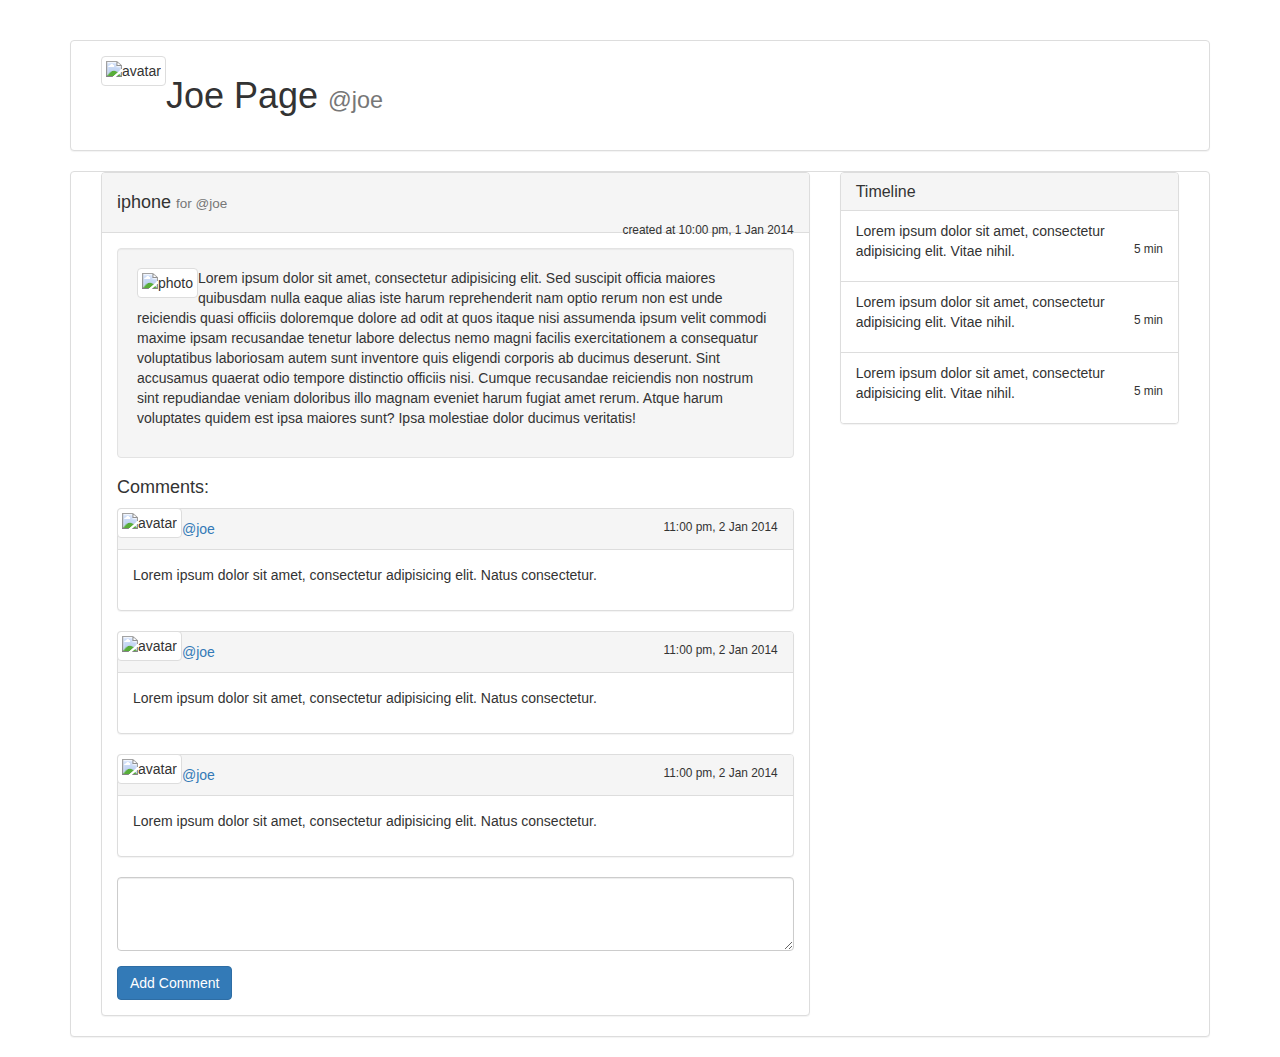
==== resources/public/prototype/template.html @ fd1fcd8f "base markup" ====
<!DOCTYPE html>
<html lang="en">
  <head>
    <meta charset="utf-8">
    <meta http-equiv="X-UA-Compatible" content="IE=edge">
    <meta name="viewport" content="width=device-width, initial-scale=1">
    <title>WiShare</title>

    <!-- Bootstrap -->
    <link href="//maxcdn.bootstrapcdn.com/bootstrap/3.2.0/css/bootstrap.min.css" rel="stylesheet">

    <!-- HTML5 Shim and Respond.js IE8 support of HTML5 elements and media queries -->
    <!-- WARNING: Respond.js doesn't work if you view the page via file:// -->
    <!--[if lt IE 9]>
      <script src="https://oss.maxcdn.com/html5shiv/3.7.2/html5shiv.min.js"></script>
      <script src="https://oss.maxcdn.com/respond/1.4.2/respond.min.js"></script>
    <![endif]-->

    <link href="/css/main.css" rel="stylesheet">

  </head>
  <body>
    <div class="container">
      <!-- JOE HEADER -->
      <div class="page-header panel panel-default col-md-12 joe-header">
        <div class="panel-body">
          <img src="/img/noavatar.png" alt="avatar" class="img-thumbnail pull-left avatar image120x120"/>
          <h1 class="user">Joe Page <small>@joe</small></h1>
        </div>
      </div>

      <div class="content col-md-12 panel panel-default">

        <!-- DASHBOARD -->
        <div class="col-md-8 dashboard">

          <!-- WHISHLIST -->
          <div class="panel panel-default wishlist" style="display: none;">
            <div class="panel-heading">
              <ul class="nav nav-pills nav-justified" role="tablist">
                <li class="active"><a hfer="#">Whishlist</a></li>
                <li><a hfer="#">Friends</a></li>
              </ul>
            </div>
            <ul class="wishlist list-group">

              <li class="list-group-item">
                <a class="title" href="#">Lorem ipsum dolor.</a>
                <div class="badges pull-right">
                  <span class="badge gifted alert-success" rel="tooltip" data-toggle="tooltip" title="Gifted!!!">
                    <span class="glyphicon glyphicon-gift"></span>
                  </span>
                  <span class="badge got-it" rel="tooltip" data-toggle="tooltip" title="I've got it!!!">
                    <span class="glyphicon glyphicon-ok"></span>
                  </span>
                  <span class="badge in-progress" rel="tooltip" data-toggle="tooltip" title="In progress">
                    <span class="glyphicon glyphicon-shopping-cart"></span>
                  </span>
                  <span class="badge in-thought" rel="tooltip" data-toggle="tooltip" title="in thought">
                    <span class="glyphicon glyphicon-question-sign"></span>
                  </span>
                </div>
              </li>

              <li class="list-group-item">
                <a class="title" href="#">Lorem ipsum dolor.</a>
                <div class="badges pull-right">
                  <span class="badge gifted" rel="tooltip" data-toggle="tooltip" title="Gifted!!!">
                    <span class="glyphicon glyphicon-gift"></span>
                  </span>
                  <span class="badge got-it" rel="tooltip" data-toggle="tooltip" title="I've got it!!!">
                    <span class="glyphicon glyphicon-ok"></span>
                  </span>
                  <span class="badge in-progress" rel="tooltip" data-toggle="tooltip" title="In progress">
                    <span class="glyphicon glyphicon-shopping-cart"></span>
                  </span>
                  <span class="badge in-thought alert-success" rel="tooltip" data-toggle="tooltip" title="in thought">
                    <span class="glyphicon glyphicon-question-sign"></span>
                  </span>
                </div>
              </li>

              <li class="list-group-item">
                <a class="title" href="#">Lorem ipsum dolor.</a>
                <div class="badges pull-right">
                  <span class="badge gifted" rel="tooltip" data-toggle="tooltip" title="Gifted!!!">
                    <span class="glyphicon glyphicon-gift"></span>
                  </span>
                  <span class="badge got-it alert-success" rel="tooltip" data-toggle="tooltip" title="I've got it!!!">
                    <span class="glyphicon glyphicon-ok"></span>
                  </span>
                  <span class="badge in-progress alert-success" rel="tooltip" data-toggle="tooltip" title="In progress">
                    <span class="glyphicon glyphicon-shopping-cart"></span>
                  </span>
                  <span class="badge in-thought" rel="tooltip" data-toggle="tooltip" title="in thought">
                    <span class="glyphicon glyphicon-question-sign"></span>
                  </span>
                </div>
              </li>

              <li class="list-group-item">
                <a class="title" href="#">Lorem ipsum dolor.</a>
                <div class="badges pull-right">
                  <span class="badge gifted" rel="tooltip" data-toggle="tooltip" title="Gifted!!!">
                    <span class="glyphicon glyphicon-gift"></span>
                  </span>
                  <span class="badge got-it " rel="tooltip" data-toggle="tooltip" title="I've got it!!!">
                    <span class="glyphicon glyphicon-ok"></span>
                  </span>
                  <span class="badge in-progress alert-success" rel="tooltip" data-toggle="tooltip" title="In progress">
                    <span class="glyphicon glyphicon-shopping-cart"></span>
                  </span>
                  <span class="badge in-thought alert-success" rel="tooltip" data-toggle="tooltip" title="in thought">
                    <span class="glyphicon glyphicon-question-sign"></span>
                  </span>
                </div>
              </li>

            </ul>
          </div>


          <!-- FRIENDS -->
          <div class="panel panel-default friends" style="display: none;">
            <div class="panel-heading">
              <ul class="nav nav-pills nav-justified" role="tablist">
                <li><a hfer="#">Whishlist</a></li>
                <li class="active"><a hfer="#">Friends</a></li>
              </ul>
            </div>
            <ul class="friends list-group">

              <li class="list-group-item friend">
                <img src="/img/noavatar.png" alt="avatar" class="img-thumbnail pull-left image64x64">
                <h4>Sarah Connor <small><a href="#">@sarahconnor</a></small></h4>
              </li>

              <li class="list-group-item friend">
                <img src="/img/noavatar.png" alt="avatar" class="img-thumbnail pull-left image64x64">
                <h4>Joe Black <small><a href="#">@black</a></small></h4>
              </li>

              <li class="list-group-item friend">
                <img src="/img/noavatar.png" alt="avatar" class="img-thumbnail pull-left image64x64">
                <h4>Mr. Anderson <small><a href="#">@neo</a></small></h4>
              </li>

            </ul>
          </div>

          <!-- ITEM -->
          <div class="panel panel-default item">

            <div class="panel-heading">
              <h4 class="title">iphone <small class="user-created">for @joe</small></h4>
              <small class="date-created pull-right">created at 10:00 pm, 1 Jan 2014</small>
            </div>

            <div class="panel-body">
              <div class="well">
                <img src="/img/nophoto.png" alt="photo" class="img-thumbnail pull-left image100x100"/>
                <p class="description">
                  Lorem ipsum dolor sit amet, consectetur adipisicing elit.
                  Sed suscipit officia maiores quibusdam nulla eaque alias iste harum reprehenderit
                  nam optio rerum non est unde reiciendis quasi officiis doloremque dolore ad odit
                  at quos itaque nisi assumenda ipsum velit commodi maxime ipsam recusandae tenetur
                  labore delectus nemo magni facilis exercitationem a consequatur voluptatibus
                  laboriosam autem sunt inventore quis eligendi corporis ab ducimus deserunt.
                  Sint accusamus quaerat odio tempore distinctio officiis nisi. Cumque recusandae
                  reiciendis non nostrum sint repudiandae veniam doloribus illo magnam
                  eveniet harum fugiat amet rerum. Atque harum voluptates quidem est
                  ipsa maiores sunt? Ipsa molestiae dolor ducimus veritatis!
                </p>
              </div>

              <h4>Comments:</h4>

              <ul class="comments list-unstyled">

                <li class="comment">
                  <div>
                    <img src="/img/noavatar.png" alt="avatar" class="pull-left avatar img-thumbnail image64x64"/>
                    <div class="panel panel-default">
                      <div class="panel-heading">
                        <a href="#" class="user">@joe</a>
                        <small class="timestamp pull-right">11:00 pm, 2 Jan 2014</small>
                      </div>
                      <div class="panel-body">
                        <p class="body">Lorem ipsum dolor sit amet, consectetur adipisicing elit. Natus consectetur.</p>
                      </div>
                    </div>
                  </div>
                </li>

                <li class="comment">
                  <div>
                    <img src="/img/noavatar.png" alt="avatar" class="pull-left avatar img-thumbnail image64x64"/>
                    <div class="panel panel-default">
                      <div class="panel-heading">
                        <a href="#" class="user">@joe</a>
                        <small class="timestamp pull-right">11:00 pm, 2 Jan 2014</small>
                      </div>
                      <div class="panel-body">
                        <p class="body">Lorem ipsum dolor sit amet, consectetur adipisicing elit. Natus consectetur.</p>
                      </div>
                    </div>
                  </div>
                </li>

                <li class="comment">
                  <div>
                    <img src="/img/noavatar.png" alt="avatar" class="pull-left avatar img-thumbnail image64x64"/>
                    <div class="panel panel-default">
                      <div class="panel-heading">
                        <a href="#" class="user">@joe</a>
                        <small class="timestamp pull-right">11:00 pm, 2 Jan 2014</small>
                      </div>
                      <div class="panel-body">
                        <p class="body">Lorem ipsum dolor sit amet, consectetur adipisicing elit. Natus consectetur.</p>
                      </div>
                    </div>
                  </div>
                </li>

              </ul>

              <form role="form">
                <div class="form-group">
                  <textarea class="form-control" rows="3"></textarea>
                </div>
                <button type="submit" class="btn btn-primary add-comment">Add Comment</button>
              </form>


            </div>

          </div>

        </div>

        <!-- TIMELINE -->
        <div class="col-md-4">
          <div class="panel panel-default timeline">
            <div class="panel-heading">
              <h2 class="panel-title">Timeline</h2>
            </div>

            <ul class="list-group">
              <li class="list-group-item">
                <p>
                  <span class="description">Lorem ipsum dolor sit amet, consectetur adipisicing elit. Vitae nihil.</span>
                  <small class="pull-right timestamp">5 min</small>
                </p>
              </li>

              <li class="list-group-item">
                <p>
                  <span class="description">Lorem ipsum dolor sit amet, consectetur adipisicing elit. Vitae nihil.</span>
                  <small class="pull-right timestamp">5 min</small>
                </p>
              </li>

              <li class="list-group-item">
                <p>
                  <span class="description">Lorem ipsum dolor sit amet, consectetur adipisicing elit. Vitae nihil.</span>
                  <small class="pull-right timestamp">5 min</small>
                </p>
              </li>

            </ul>

          </div>
        </div>
      </div>
    </div>


    <!-- jQuery (necessary for Bootstrap's JavaScript plugins) -->
    <script src="https://ajax.googleapis.com/ajax/libs/jquery/1.11.1/jquery.min.js"></script>
    <!-- Include all compiled plugins (below), or include individual files as needed -->
    <script src="//maxcdn.bootstrapcdn.com/bootstrap/3.2.0/js/bootstrap.min.js"></script>

  </body>
</html>
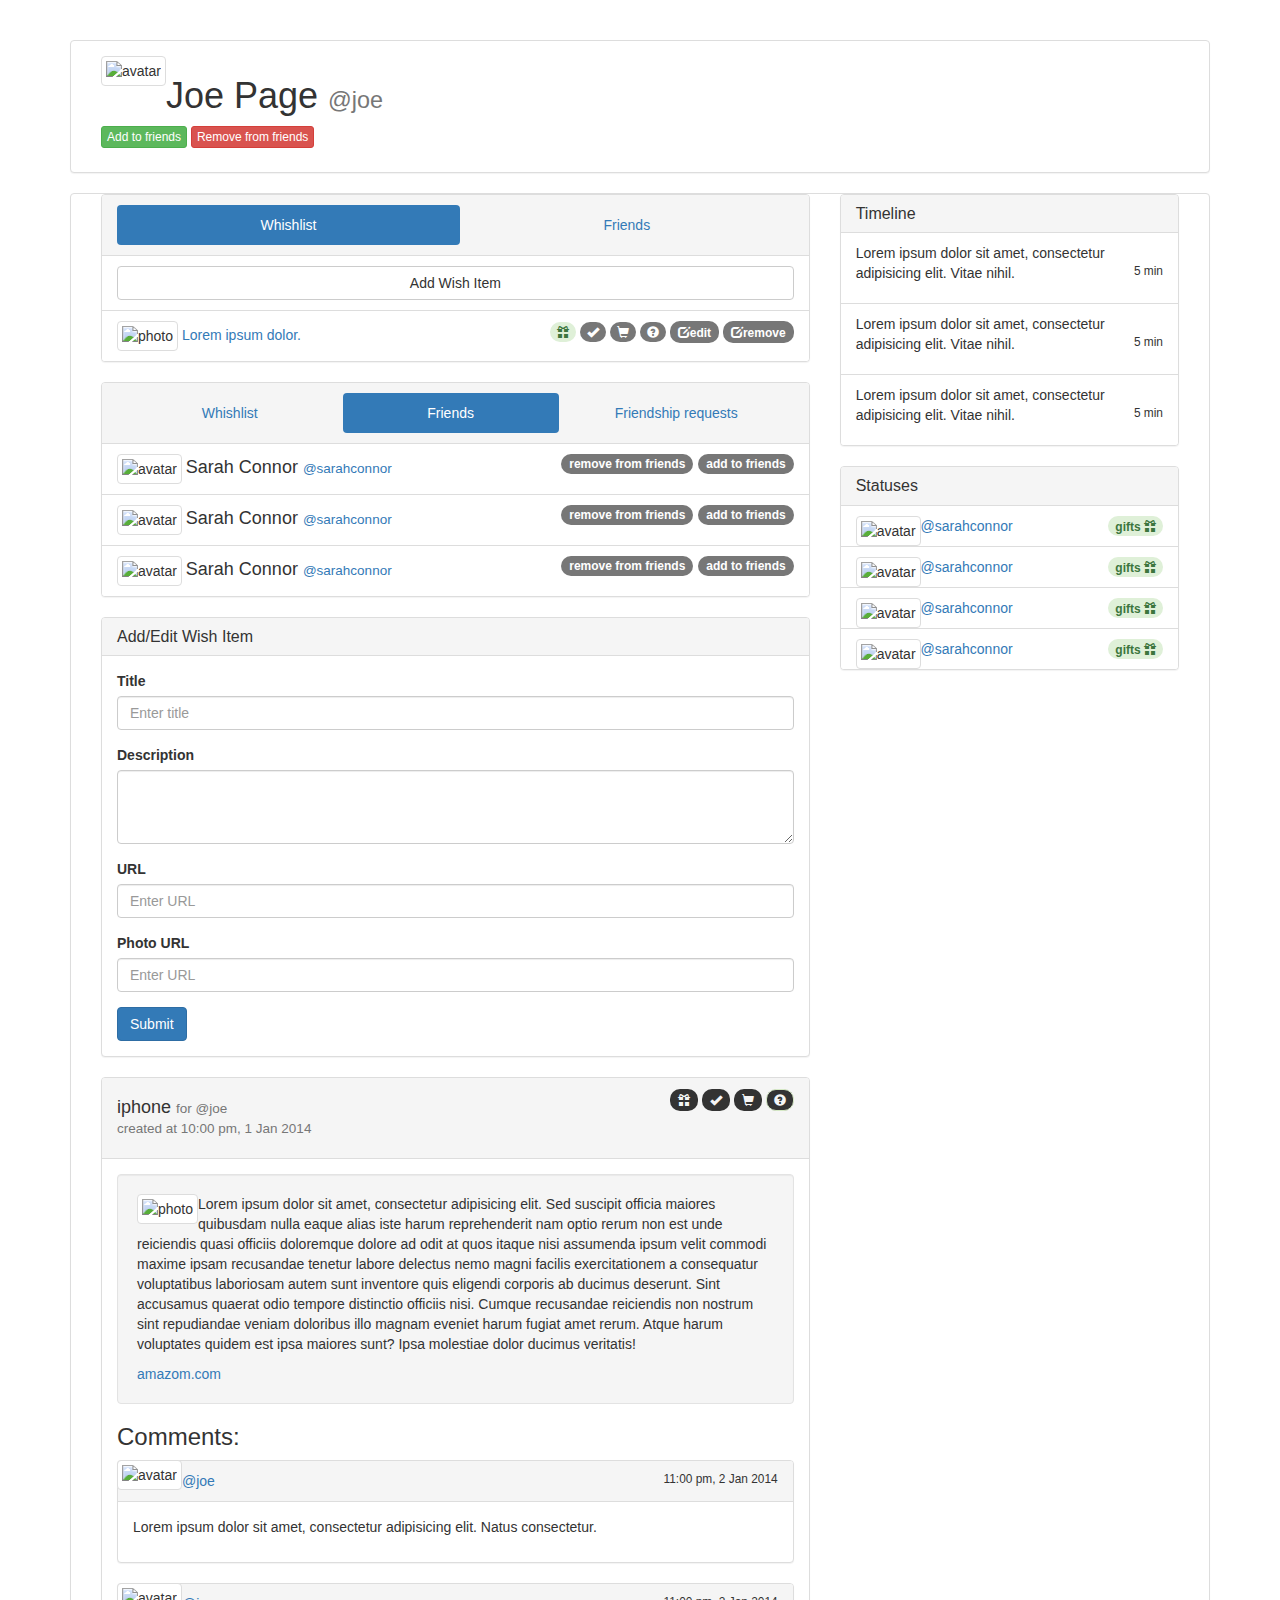
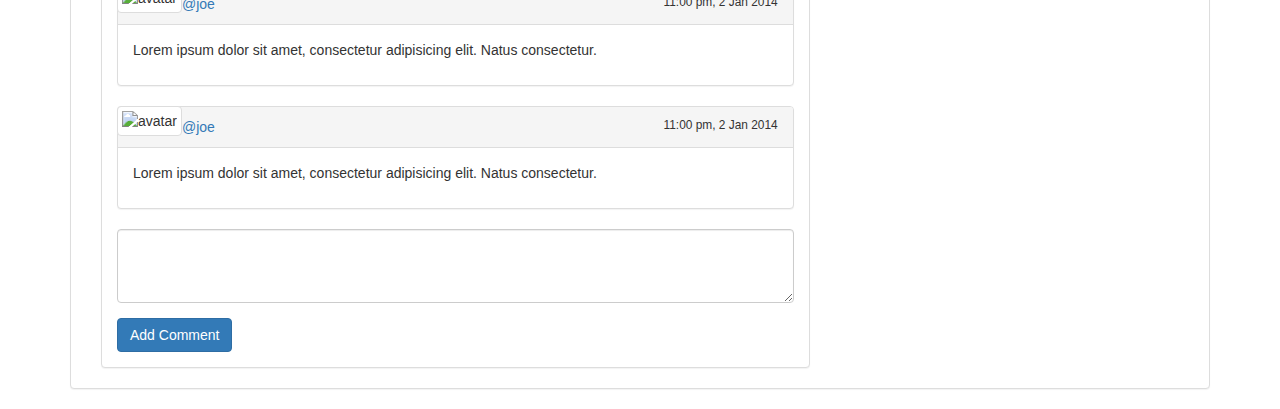
==== commit cd5f1e82: "more markup" ====
--- a/resources/public/prototype/template.html
+++ b/resources/public/prototype/template.html
@@ -26,6 +26,8 @@
         <div class="panel-body">
           <img src="/img/noavatar.png" alt="avatar" class="img-thumbnail pull-left avatar image120x120"/>
           <h1 class="user">Joe Page <small>@joe</small></h1>
+          <button class="btn btn-xs btn-success add-friend">Add to friends</button>
+          <button class="btn btn-xs btn-danger remove-friend">Remove from friends</button>
         </div>
       </div>
 
@@ -35,7 +37,7 @@
         <div class="col-md-8 dashboard">
 
           <!-- WHISHLIST -->
-          <div class="panel panel-default wishlist" style="display: none;">
+          <div class="panel panel-default wishlist">
             <div class="panel-heading">
               <ul class="nav nav-pills nav-justified" role="tablist">
                 <li class="active"><a hfer="#">Whishlist</a></li>
@@ -43,8 +45,12 @@
               </ul>
             </div>
             <ul class="wishlist list-group">
+              <li class="list-group-item add-wish">
+                <button type="button" class="btn btn-default btn-block add-wish">Add Wish Item</button>
+              </li>
 
               <li class="list-group-item">
+                <img src="/img/nophoto.png" alt="photo" class="img-thumbnail photo image32x32"/>
                 <a class="title" href="#">Lorem ipsum dolor.</a>
                 <div class="badges pull-right">
                   <span class="badge gifted alert-success" rel="tooltip" data-toggle="tooltip" title="Gifted!!!">
@@ -59,60 +65,8 @@
                   <span class="badge in-thought" rel="tooltip" data-toggle="tooltip" title="in thought">
                     <span class="glyphicon glyphicon-question-sign"></span>
                   </span>
-                </div>
-              </li>
-
-              <li class="list-group-item">
-                <a class="title" href="#">Lorem ipsum dolor.</a>
-                <div class="badges pull-right">
-                  <span class="badge gifted" rel="tooltip" data-toggle="tooltip" title="Gifted!!!">
-                    <span class="glyphicon glyphicon-gift"></span>
-                  </span>
-                  <span class="badge got-it" rel="tooltip" data-toggle="tooltip" title="I've got it!!!">
-                    <span class="glyphicon glyphicon-ok"></span>
-                  </span>
-                  <span class="badge in-progress" rel="tooltip" data-toggle="tooltip" title="In progress">
-                    <span class="glyphicon glyphicon-shopping-cart"></span>
-                  </span>
-                  <span class="badge in-thought alert-success" rel="tooltip" data-toggle="tooltip" title="in thought">
-                    <span class="glyphicon glyphicon-question-sign"></span>
-                  </span>
-                </div>
-              </li>
-
-              <li class="list-group-item">
-                <a class="title" href="#">Lorem ipsum dolor.</a>
-                <div class="badges pull-right">
-                  <span class="badge gifted" rel="tooltip" data-toggle="tooltip" title="Gifted!!!">
-                    <span class="glyphicon glyphicon-gift"></span>
-                  </span>
-                  <span class="badge got-it alert-success" rel="tooltip" data-toggle="tooltip" title="I've got it!!!">
-                    <span class="glyphicon glyphicon-ok"></span>
-                  </span>
-                  <span class="badge in-progress alert-success" rel="tooltip" data-toggle="tooltip" title="In progress">
-                    <span class="glyphicon glyphicon-shopping-cart"></span>
-                  </span>
-                  <span class="badge in-thought" rel="tooltip" data-toggle="tooltip" title="in thought">
-                    <span class="glyphicon glyphicon-question-sign"></span>
-                  </span>
-                </div>
-              </li>
-
-              <li class="list-group-item">
-                <a class="title" href="#">Lorem ipsum dolor.</a>
-                <div class="badges pull-right">
-                  <span class="badge gifted" rel="tooltip" data-toggle="tooltip" title="Gifted!!!">
-                    <span class="glyphicon glyphicon-gift"></span>
-                  </span>
-                  <span class="badge got-it " rel="tooltip" data-toggle="tooltip" title="I've got it!!!">
-                    <span class="glyphicon glyphicon-ok"></span>
-                  </span>
-                  <span class="badge in-progress alert-success" rel="tooltip" data-toggle="tooltip" title="In progress">
-                    <span class="glyphicon glyphicon-shopping-cart"></span>
-                  </span>
-                  <span class="badge in-thought alert-success" rel="tooltip" data-toggle="tooltip" title="in thought">
-                    <span class="glyphicon glyphicon-question-sign"></span>
-                  </span>
+                  <button type="button" class="btn badge"><span class="glyphicon glyphicon-edit"></span>edit</button>
+                  <button type="button" class="btn badge"><span class="glyphicon glyphicon-edit"></span>remove</button>
                 </div>
               </li>
 
@@ -121,39 +75,93 @@
 
 
           <!-- FRIENDS -->
-          <div class="panel panel-default friends" style="display: none;">
+          <div class="panel panel-default friends">
             <div class="panel-heading">
               <ul class="nav nav-pills nav-justified" role="tablist">
                 <li><a hfer="#">Whishlist</a></li>
                 <li class="active"><a hfer="#">Friends</a></li>
+                <li><a href="#">Friendship requests</a></li>
               </ul>
             </div>
             <ul class="friends list-group">
 
               <li class="list-group-item friend">
-                <img src="/img/noavatar.png" alt="avatar" class="img-thumbnail pull-left image64x64">
-                <h4>Sarah Connor <small><a href="#">@sarahconnor</a></small></h4>
+                <img src="/img/noavatar.png" alt="avatar" class="img-thumbnail image64x64">
+
+                <h4 style="display: inline;">Sarah Connor <small><a href="#">@sarahconnor</a></small></h4>
+                <button class="badge btn pull-right add-friend">add to friends</button>
+                <button class="badge btn pull-right remove-friend">remove from friends</button>
               </li>
 
               <li class="list-group-item friend">
-                <img src="/img/noavatar.png" alt="avatar" class="img-thumbnail pull-left image64x64">
-                <h4>Joe Black <small><a href="#">@black</a></small></h4>
+                <img src="/img/noavatar.png" alt="avatar" class="img-thumbnail image64x64">
+
+                <h4 style="display: inline;">Sarah Connor <small><a href="#">@sarahconnor</a></small></h4>
+                <button class="badge btn pull-right add-friend">add to friends</button>
+                <button class="badge btn pull-right remove-friend">remove from friends</button>
               </li>
 
               <li class="list-group-item friend">
-                <img src="/img/noavatar.png" alt="avatar" class="img-thumbnail pull-left image64x64">
-                <h4>Mr. Anderson <small><a href="#">@neo</a></small></h4>
+                <img src="/img/noavatar.png" alt="avatar" class="img-thumbnail image64x64">
+
+                <h4 style="display: inline;">Sarah Connor <small><a href="#">@sarahconnor</a></small></h4>
+                <button class="badge btn pull-right add-friend">add to friends</button>
+                <button class="badge btn pull-right remove-friend">remove from friends</button>
               </li>
 
             </ul>
           </div>
+
+          <!-- ITEM-EDIT -->
+          <div class="panel panel-default edit-item">
+            <div class="panel-heading">
+              <h2 class="panel-title">Add/Edit Wish Item</h2>
+            </div>
+            <div class="panel-body">
+              <form role="form">
+                <div class="form-group">
+                  <label for="title-input">Title</label>
+                  <input type="text" class="form-control" id="title-input" name="title" placeholder="Enter title" required>
+                </div>
+                <div class="form-group">
+                  <label for="description-input">Description</label>
+                  <textarea class="form-control" rows="3" id="description-input" name="descriptiom" placseholder="Enter description" required></textarea>
+                </div>
+                <div class="form-group">
+                  <label for="url-input">URL</label>
+                  <input type="url" class="form-control" id="url-input" name="url" placeholder="Enter URL">
+                </div>
+                <div class="form-group">
+                  <label for="photo-input">Photo URL</label>
+                  <input type="url" class="form-control" id="photo-input" name="photo" placeholder="Enter URL">
+                </div>
+                <input type="button" class="btn btn-primary" value="Submit"/>
+              </form>
+            </div>
+          </div>
+
 
           <!-- ITEM -->
           <div class="panel panel-default item">
 
             <div class="panel-heading">
-              <h4 class="title">iphone <small class="user-created">for @joe</small></h4>
-              <small class="date-created pull-right">created at 10:00 pm, 1 Jan 2014</small>
+              <div class="current-status badges pull-right">
+                <button class="btn badge gifted" rel="tooltip" data-toggle="tooltip" title="Gifted!!!">
+                  <span class="glyphicon glyphicon-gift"></span>
+                </button>
+                <button class="btn badge got-it " rel="tooltip" data-toggle="tooltip" title="I've got it!!!">
+                  <span class="glyphicon glyphicon-ok"></span>
+                </button>
+                <button class="btn badge in-progress" rel="tooltip" data-toggle="tooltip" title="In progress">
+                  <span class="glyphicon glyphicon-shopping-cart"></span>
+                </button>
+                <button class="btn badge in-thought alert-success" rel="tooltip" data-toggle="tooltip" title="in thought">
+                  <span class="glyphicon glyphicon-question-sign"></span>
+                </button>
+              </div>
+              <h4 class="title">iphone <small class="user-created">for @joe</small><br>
+                <small class="date-created">created at 10:00 pm, 1 Jan 2014</small>
+              </h4>
             </div>
 
             <div class="panel-body">
@@ -171,9 +179,11 @@
                   eveniet harum fugiat amet rerum. Atque harum voluptates quidem est
                   ipsa maiores sunt? Ipsa molestiae dolor ducimus veritatis!
                 </p>
+                <a class="url" href="#">amazom.com</a>
+
               </div>
 
-              <h4>Comments:</h4>
+              <h3>Comments:</h3>
 
               <ul class="comments list-unstyled">
 
@@ -226,9 +236,9 @@
 
               <form role="form">
                 <div class="form-group">
-                  <textarea class="form-control" rows="3"></textarea>
-                </div>
-                <button type="submit" class="btn btn-primary add-comment">Add Comment</button>
+                  <textarea class="form-control" rows="3" name="body"></textarea>
+                </div>
+                <input type="button" class="btn btn-primary add-comment" value="Add Comment"/>
               </form>
 
 
@@ -240,7 +250,7 @@
 
         <!-- TIMELINE -->
         <div class="col-md-4">
-          <div class="panel panel-default timeline">
+          <div class="panel panel-default side-pane timeline">
             <div class="panel-heading">
               <h2 class="panel-title">Timeline</h2>
             </div>
@@ -270,6 +280,40 @@
             </ul>
 
           </div>
+
+          <div class="panel panel-default side-pane item-stutuses">
+            <div class="panel-heading">
+              <h2 class="panel-title">Statuses</h2>
+            </div>
+
+            <ul class="list-group item-statuses">
+
+              <li class="list-group-item item-status">
+                <img src="/img/noavatar.png" alt="avatar" class="img-thumbnail image32x32 pull-left"/>
+                <a href="#" class="user">@sarahconnor</a>
+                <span class="badge alert-success pull-right">gifts <span class="glyphicon glyphicon-gift"/></span>
+              </li>
+
+              <li class="list-group-item item-status">
+                <img src="/img/noavatar.png" alt="avatar" class="img-thumbnail image32x32 pull-left"/>
+                <a href="#" class="user">@sarahconnor</a>
+                <span class="badge alert-success pull-right">gifts <span class="glyphicon glyphicon-gift"/></span>
+              </li>
+
+              <li class="list-group-item item-status">
+                <img src="/img/noavatar.png" alt="avatar" class="img-thumbnail image32x32 pull-left"/>
+                <a href="#" class="user">@sarahconnor</a>
+                <span class="badge alert-success pull-right">gifts <span class="glyphicon glyphicon-gift"/></span>
+              </li>
+
+              <li class="list-group-item item-status">
+                <img src="/img/noavatar.png" alt="avatar" class="img-thumbnail image32x32 pull-left"/>
+                <a href="#" class="user">@sarahconnor</a>
+                <span class="badge alert-success pull-right">gifts <span class="glyphicon glyphicon-gift"/></span>
+              </li>
+
+            </ul>
+          </div>
         </div>
       </div>
     </div>
